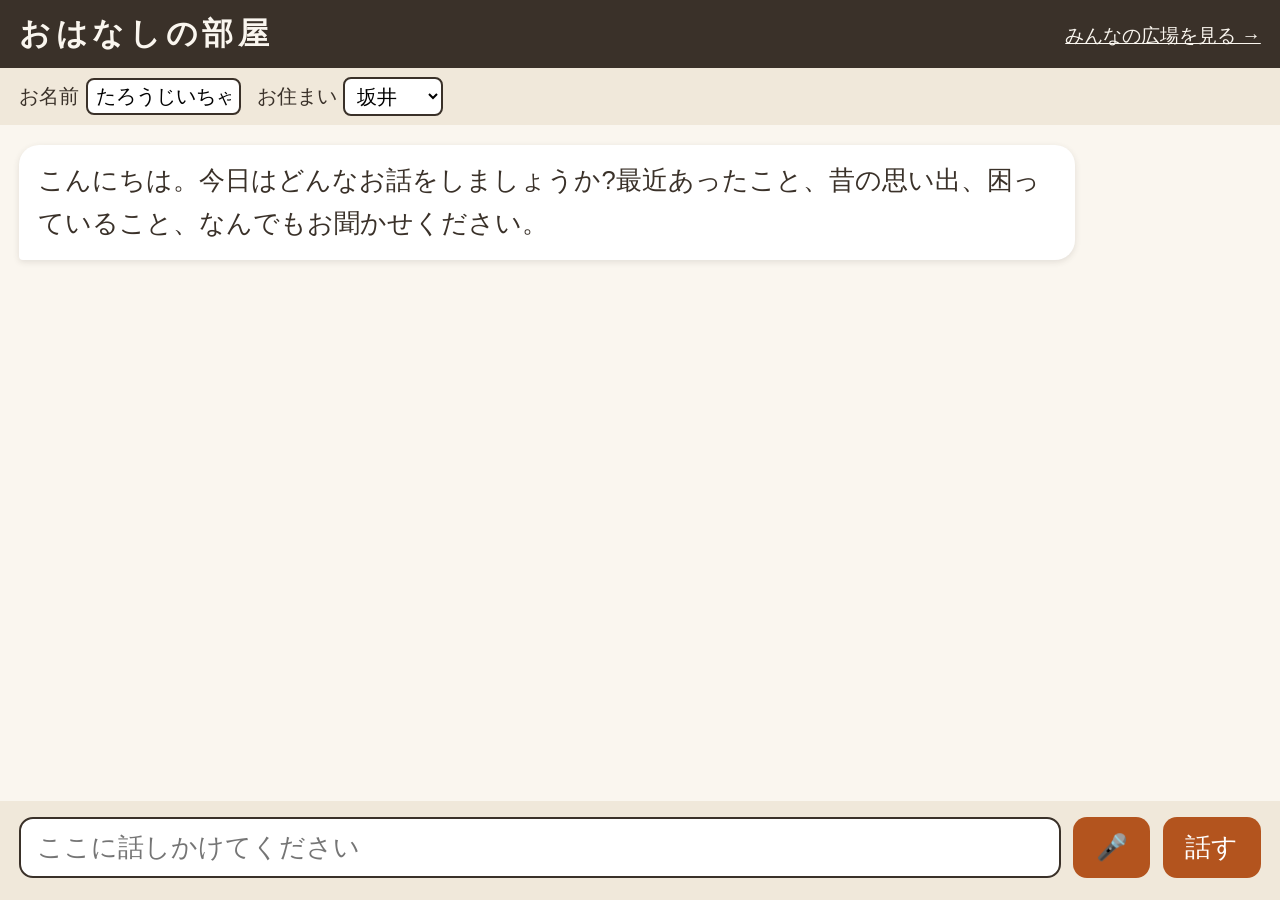
==== backend/static/index.html @ 3a895fdd "feat: プロトタイプ実装(FastAPI + LLMルーター + フロントエンド) - POST /api/chat: 対話応答 + chat/consult/story 分類(REQUIREME" ====
<!DOCTYPE html>
<html lang="ja">
<head>
<meta charset="UTF-8">
<meta name="viewport" content="width=device-width, initial-scale=1.0">
<title>おはなしの部屋</title>
<style>
  :root {
    --color-paper: #faf6ef;
    --color-ink: #3a3129;
    --color-accent: #b3541e;
    --color-me: #e8f0dc;
    --color-ai: #ffffff;
    --color-consult: #fdf0e5;
    --text-base: clamp(1.25rem, 1rem + 1vw, 1.6rem);
    --radius: 20px;
  }
  * { box-sizing: border-box; margin: 0; }
  body {
    font-family: "Hiragino Maru Gothic ProN", "BIZ UDGothic", sans-serif;
    background: var(--color-paper);
    color: var(--color-ink);
    font-size: var(--text-base);
    display: flex; flex-direction: column; min-height: 100vh;
  }
  header {
    padding: 0.8rem 1.2rem;
    background: var(--color-ink);
    color: var(--color-paper);
    display: flex; justify-content: space-between; align-items: center; gap: 1rem;
  }
  header h1 { font-size: 1.2em; letter-spacing: 0.15em; }
  header .links a { color: var(--color-paper); font-size: 0.75em; }
  .settings {
    padding: 0.6rem 1.2rem; display: flex; gap: 1rem; align-items: center;
    background: #f0e8da; font-size: 0.8em; flex-wrap: wrap;
  }
  .settings label { display: flex; gap: 0.4rem; align-items: center; }
  select, input[type=text] {
    font-size: 1em; padding: 0.3rem 0.5rem; border-radius: 8px;
    border: 2px solid var(--color-ink); background: #fff;
  }
  main { flex: 1; overflow-y: auto; padding: 1.2rem; display: flex; flex-direction: column; gap: 1rem; }
  .msg { max-width: 85%; padding: 0.9rem 1.2rem; border-radius: var(--radius); line-height: 1.7;
         box-shadow: 0 2px 6px rgba(58, 49, 41, 0.12); }
  .msg.me { align-self: flex-end; background: var(--color-me); border-bottom-right-radius: 4px; }
  .msg.ai { align-self: flex-start; background: var(--color-ai); border-bottom-left-radius: 4px; }
  .consult-card {
    align-self: flex-start; max-width: 85%;
    background: var(--color-consult); border: 3px solid var(--color-accent);
    border-radius: var(--radius); padding: 1rem 1.2rem;
  }
  .consult-card h2 { font-size: 0.9em; color: var(--color-accent); margin-bottom: 0.4rem; }
  .consult-card .phone { font-size: 1.5em; font-weight: bold; letter-spacing: 0.05em; }
  .consult-card p { font-size: 0.8em; line-height: 1.6; }
  .badge { display: inline-block; font-size: 0.6em; padding: 0.1em 0.7em; border-radius: 999px;
           background: var(--color-accent); color: #fff; vertical-align: middle; margin-left: 0.5em; }
  footer { padding: 1rem 1.2rem 1.4rem; background: #f0e8da; display: flex; gap: 0.8rem; }
  #input { flex: 1; font-size: 1em; padding: 0.8rem 1rem; border-radius: 14px;
           border: 2px solid var(--color-ink); }
  button {
    font-size: 1em; padding: 0.8rem 1.4rem; border-radius: 14px; border: none;
    background: var(--color-accent); color: #fff; cursor: pointer; font-family: inherit;
    transition: transform 120ms ease, opacity 120ms ease;
  }
  button:hover { opacity: 0.88; }
  button:active { transform: scale(0.96); }
  button.mic.recording { background: #c0392b; animation: pulse 1s infinite; }
  @keyframes pulse { 50% { opacity: 0.6; } }
</style>
</head>
<body>
<header>
  <h1>おはなしの部屋</h1>
  <nav class="links"><a href="/feed.html">みんなの広場を見る →</a></nav>
</header>

<div class="settings">
  <label>お名前 <input type="text" id="name" value="たろうじいちゃん" size="10"></label>
  <label>お住まい
    <select id="area">
      <option>あわら</option><option>三国</option><option>丸岡</option>
      <option>春江</option><option selected>坂井</option>
    </select>
  </label>
</div>

<main id="log" aria-live="polite">
  <div class="msg ai">こんにちは。今日はどんなお話をしましょうか?最近あったこと、昔の思い出、困っていること、なんでもお聞かせください。</div>
</main>

<footer>
  <input id="input" type="text" placeholder="ここに話しかけてください" aria-label="メッセージ入力">
  <button class="mic" id="mic" title="音声入力">🎤</button>
  <button id="send">話す</button>
</footer>

<script>
const sessionId = "s-" + Math.random().toString(36).slice(2);
const log = document.getElementById("log");
const input = document.getElementById("input");

function addMsg(text, cls) {
  const div = document.createElement("div");
  div.className = "msg " + cls;
  div.textContent = text;
  log.appendChild(div);
  log.scrollTop = log.scrollHeight;
  return div;
}

function addConsultCard(info) {
  const card = document.createElement("div");
  card.className = "consult-card";
  card.innerHTML = `
    <h2>ご相談はこちらへ</h2>
    <div><strong>${info.office}</strong></div>
    <div class="phone">☎ ${info.phone}</div>
    <p>${info.address ?? ""}<br>${info.field}</p>`;
  log.appendChild(card);
  log.scrollTop = log.scrollHeight;
}

async function send() {
  const text = input.value.trim();
  if (!text) return;
  input.value = "";
  addMsg(text, "me");
  try {
    const res = await fetch("/api/chat", {
      method: "POST",
      headers: { "Content-Type": "application/json" },
      body: JSON.stringify({
        session_id: sessionId,
        user_id: "demo-user-1",
        text,
        area: document.getElementById("area").value,
        display_name: document.getElementById("name").value || "名無しさん",
      }),
    });
    if (!res.ok) throw new Error("HTTP " + res.status);
    const data = await res.json();
    const div = addMsg(data.reply, "ai");
    if (data.posted) {
      div.insertAdjacentHTML("beforeend", '<span class="badge">投稿しました</span>');
    }
    if (data.consult_info) addConsultCard(data.consult_info);
  } catch (e) {
    addMsg("すみません、うまくつながりませんでした。もう一度お試しください。", "ai");
    console.error(e);
  }
}

document.getElementById("send").addEventListener("click", send);
input.addEventListener("keydown", (e) => { if (e.key === "Enter") send(); });

// 音声入力(Web Speech API)。文字起こし担当(A)の実装が入るまでの暫定
const mic = document.getElementById("mic");
const SR = window.SpeechRecognition || window.webkitSpeechRecognition;
if (SR) {
  const rec = new SR();
  rec.lang = "ja-JP";
  rec.interimResults = false;
  let recording = false;
  mic.addEventListener("click", () => {
    if (recording) { rec.stop(); return; }
    rec.start();
    recording = true;
    mic.classList.add("recording");
  });
  rec.addEventListener("result", (e) => { input.value = e.results[0][0].transcript; });
  rec.addEventListener("end", () => {
    recording = false;
    mic.classList.remove("recording");
    if (input.value.trim()) send();
  });
} else {
  mic.style.display = "none";
}
</script>
</body>
</html>
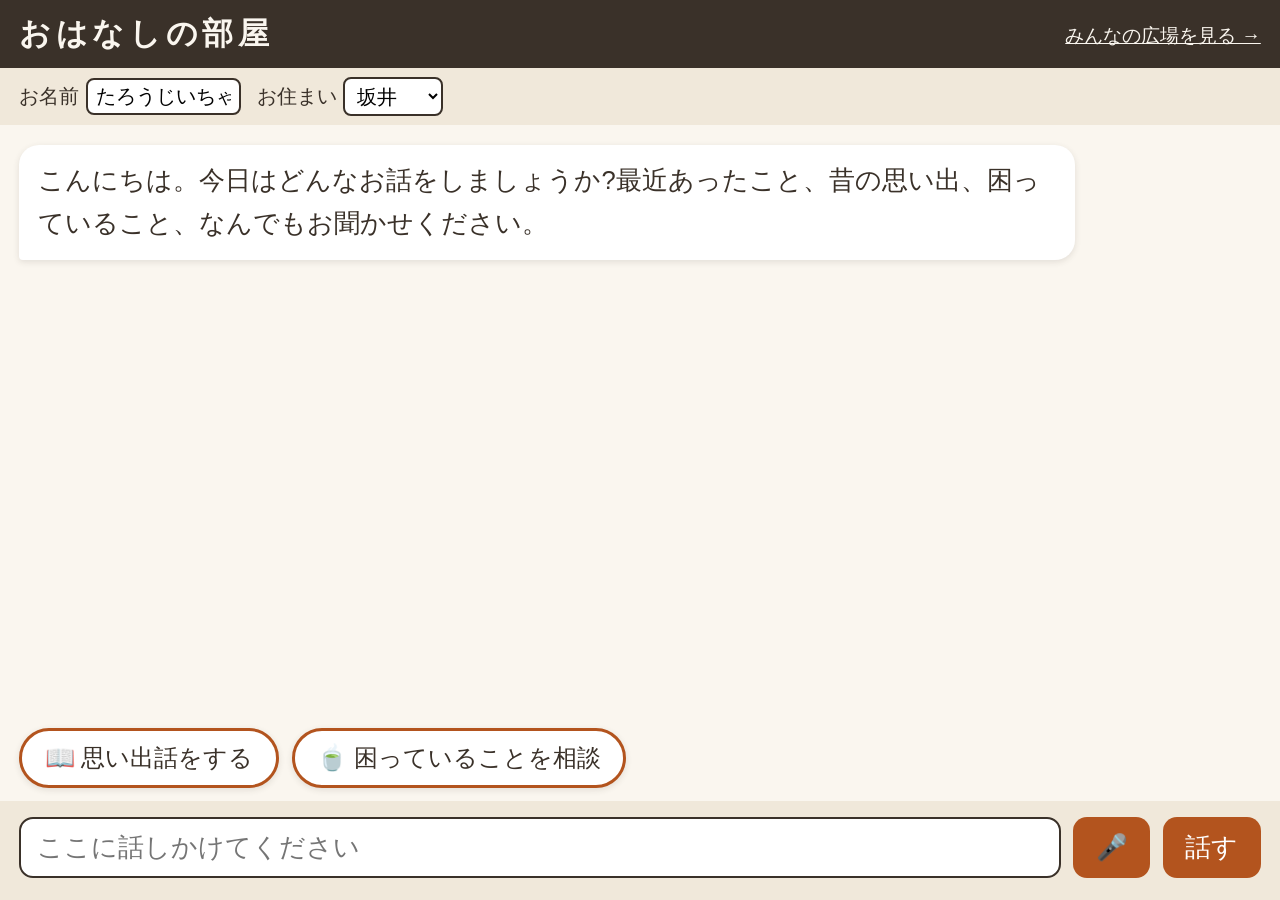
==== commit 14869bed: "feat: 会話開始用の話題ボタンを追加 - 入力欄の上に「思い出話をする」「困っていることを相談」ボタンを最初に表示 - 押すとその話題でLLMとの会話を開始し、以降は非表示" ====
--- a/backend/static/index.html
+++ b/backend/static/index.html
@@ -67,6 +67,18 @@
   button:active { transform: scale(0.96); }
   button.mic.recording { background: #c0392b; animation: pulse 1s infinite; }
   @keyframes pulse { 50% { opacity: 0.6; } }
+  .starters {
+    display: flex; gap: 0.8rem; flex-wrap: wrap;
+    padding: 0 1.2rem 0.8rem; background: transparent;
+  }
+  .starters.hidden { display: none; }
+  .starter {
+    background: #fff; color: var(--color-ink);
+    border: 3px solid var(--color-accent); border-radius: 999px;
+    padding: 0.7rem 1.4rem; font-size: 0.95em;
+    box-shadow: 0 2px 6px rgba(58, 49, 41, 0.12);
+  }
+  .starter:hover { background: var(--color-consult); opacity: 1; }
 </style>
 </head>
 <body>
@@ -88,6 +100,11 @@
 <main id="log" aria-live="polite">
   <div class="msg ai">こんにちは。今日はどんなお話をしましょうか?最近あったこと、昔の思い出、困っていること、なんでもお聞かせください。</div>
 </main>
+
+<div class="starters" id="starters" aria-label="話題を選ぶ">
+  <button class="starter" data-text="昔の思い出話を聞いてほしいんじゃ">📖 思い出話をする</button>
+  <button class="starter" data-text="ちょっと困っていることがあってなあ">🍵 困っていることを相談</button>
+</div>
 
 <footer>
   <input id="input" type="text" placeholder="ここに話しかけてください" aria-label="メッセージ入力">
@@ -121,10 +138,20 @@
   log.scrollTop = log.scrollHeight;
 }
 
+let sending = false;
+
+function setSending(state) {
+  sending = state;
+  sendBtn.disabled = state;
+  sendBtn.textContent = state ? "…" : "話す";
+}
+
 async function send() {
   const text = input.value.trim();
-  if (!text) return;
-  input.value = "";
+  if (!text || sending) return;  // 応答が返るまで連続送信しない
+  setSending(true);
+  document.getElementById("starters").classList.add("hidden");
+  input.value = "";  // 送信した内容は入力欄から消す
   addMsg(text, "me");
   try {
     const res = await fetch("/api/chat", {
@@ -148,11 +175,28 @@
   } catch (e) {
     addMsg("すみません、うまくつながりませんでした。もう一度お試しください。", "ai");
     console.error(e);
-  }
-}
-
-document.getElementById("send").addEventListener("click", send);
-input.addEventListener("keydown", (e) => { if (e.key === "Enter") send(); });
+  } finally {
+    setSending(false);
+    input.focus();
+  }
+}
+
+const sendBtn = document.getElementById("send");
+sendBtn.addEventListener("click", send);
+
+// 最初に表示する話題ボタン。押すとその話題で会話を始め、以降は非表示にする
+const starters = document.getElementById("starters");
+starters.querySelectorAll(".starter").forEach((btn) => {
+  btn.addEventListener("click", () => {
+    input.value = btn.dataset.text;
+    send();
+  });
+});
+input.addEventListener("keydown", (e) => {
+  // 日本語入力の変換確定Enter(isComposing / keyCode 229)では送信しない。
+  // 確定後にもう一度Enterを押したときだけ送信する。
+  if (e.key === "Enter" && !e.isComposing && e.keyCode !== 229) send();
+});
 
 // 音声入力(Web Speech API)。文字起こし担当(A)の実装が入るまでの暫定
 const mic = document.getElementById("mic");
